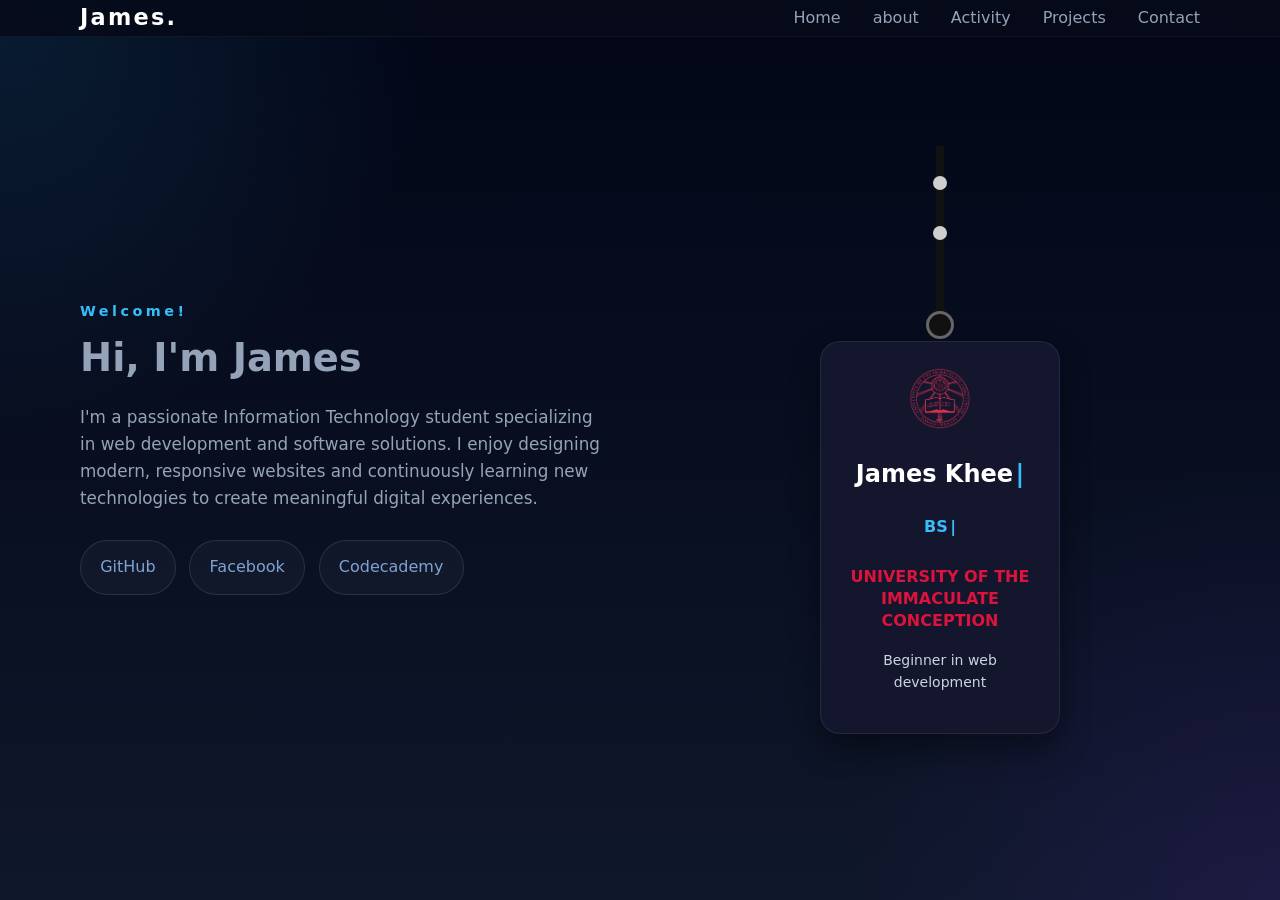
==== Index.html @ e1de124a "Rename index.html to Index.html" ====
<!DOCTYPE html>
<html lang="en">
<head>
    <meta charset="UTF-8">
    <meta name="viewport" content="width=device-width, initial-scale=1.0">
  <title>James Khee Portfolio</title>
  <link rel="icon" type="image/png" href="images/GDGDOC KHEE.png">
  <link rel="stylesheet" href="Home.css">
</head> 

<body> 
  <header class="site-header">
    <div class="container nav-container"> 
   <a href ="Home.html"class="logo">James.</a>
     <nav class="site-nav">
      <a href="index.html">Home</a>
      <a href="about.html">about</a>
      <a href="Activity.html">Activity  </a>
      <a href="Project.html">Projects</a>
      <a href="Contact.html">Contact</a>
    </nav>
    </div>
  </header>
<section class="home">

<div class="container home">
    <div class="home-content">

        <p class="intro">Welcome!</p>

    <h1 class="home-title">
        <span class="intro-line">Hi, I'm James</span>
        
    </h1>

    <p class="description">
        I'm a passionate Information Technology student specializing
        in web development and software solutions. I enjoy designing
        modern, responsive websites and continuously learning new
        technologies to create meaningful digital experiences.
    </p>

    <div class="social-icons">
        <a href="https://github.com/dkhee250000000362-cloud">GitHub</a>
        <a href="https://www.facebook.com/kyoujinzai">Facebook</a>
        <a href="https://www.codecademy.com/profiles/DaveyJamesAKhee">Codecademy</a>
    </div>

</div>

<div class="home-image">

    <div class="id-card-wrapper">

        <div class="lanyard"></div>

        <div class="clip"></div>

        <div class="id-card">

            <img src="images/uic-logo.png"
                 class="id-card-logo"
                 alt="UIC Logo">

            <h2 class="id-card-name typewriter" id="idCardName"></h2>

            <p class="id-card-title typewriter" id="idCardTitle"></p>

            <p class="school">
                UNIVERSITY OF THE IMMACULATE CONCEPTION
            </p>

            <p class="desc">
                Beginner in web development
            </p>

        </div>

    </div>

</div>

</div>

</section>

<script>
const idCardName = document.getElementById("idCardName");
const idCardTitle = document.getElementById("idCardTitle");

const clearText = (element) => {
    if (element) element.textContent = "";
};

const typeText = async (element, text, delay = 95) => {
    if (!element) return;
    element.textContent = "";
    for (const char of text) {
        element.textContent += char;
        await new Promise((resolve) => setTimeout(resolve, delay));
    }
};

const typeWriterSequence = async () => {
    while (true) {
        await typeText(idCardName, "James Khee");
        await typeText(idCardTitle, "BSIT STUDENT");
        await new Promise((resolve) => setTimeout(resolve, 1000));
        clearText(idCardName);
        clearText(idCardTitle);
    }
};

typeWriterSequence();
</script>


</body>
</html>
---- Home.css ----
:root {
  color-scheme: dark;
  --bg: #08090c;
  --surface: rgba(15, 23, 42, 0.92);
  --text: #7da3d4;
  --muted: #94a3b8;
  --accent: #38bdf8;
  --accent-soft: rgba(56, 189, 248, 0.16);
  --border: rgba(148, 163, 184, 0.18);
}


* {
  box-sizing: border-box;
}


html {
  scroll-behavior: smooth;
}


body {
  margin: 0;
  min-height: 100vh;
  background: radial-gradient(circle at top left, rgba(56, 189, 248, 0.12), transparent 28%),
    radial-gradient(circle at bottom right, rgba(124, 58, 237, 0.12), transparent 28%),
    linear-gradient(180deg, #020617 0%, #0f172a 100%);
  color: var(--text);
  font-family: Inter, system-ui, -apple-system, BlinkMacSystemFont, "Segoe UI", sans-serif;
  line-height: 1.6;
}






svg {
  display: block;
  max-width: 100%;
}


a {
  color: inherit;
  text-decoration: none;
}


.container {
  width: min(1120px, calc(100% - 2rem));
  margin: 0 auto;
}



.site-header {
  position: sticky;
  top: 0;
  z-index: 10;
  background: rgba(6, 11, 26, 0.88);
  backdrop-filter: blur(14px);
  border-bottom: 1px solid rgba(148, 163, 184, 0.08);
}


.nav-container {
  display: flex;
  align-items: center;
  justify-content: space-between;
  gap: 2rem;
}


.logo {
  font-size: 1.4rem;
  font-weight: 800;
  letter-spacing: 0.1em;
  color: #ffffff;
}


.site-nav {
  display: flex;
  flex-wrap: wrap;
  gap: 2rem;
}


.site-nav a {
  color: var(--muted);
  transition: color 0.25s ease;
}


.site-nav a:hover {
  color: var(--accent);
}


.section {
  padding: 5rem 0;
}


.home{
    min-height: calc(100vh - 94px);
    display:flex;
    align-items:center;
}

.home .container{
    display:flex;
    justify-content:space-between;
    align-items:center;
    gap:5rem;
}

.home-content{
    flex:1;
}

.home-image{
    flex:1;
    display:flex;
    justify-content:center;
}


.intro {
  margin-bottom: 1rem;
  color: var(--accent);
  font-size: 0.9rem;
  letter-spacing: 0.24em;
  font-weight: 700;
}


.home-title {
  display: flex;
  flex-wrap: wrap;
  gap: 0.35rem;
  align-items: baseline;
  margin: 0;
  font-size: clamp(3rem, 5vw, 4.4rem);
  line-height: 0.98;
}

.home-title .intro-line {
  color: var(--muted);
  font-size: 0.6em;
}

.typewriter {
  display: inline-block;
  min-height: 1.2em;
  color: #ffffff;
}

.typewriter::after {
  content: "|";
  margin-left: 0.15rem;
  color: var(--accent);
  animation: blink 0.9s step-end infinite;
}


.description {
  margin: 1.75rem 0;
  color: var(--muted);
  font-size: 1.05rem;
  max-width: 720px;
}


.social-icons {
  display: flex;
  flex-wrap: wrap;
  gap: 0.85rem;
}


.social-icons a {
  display: inline-flex;
  align-items: center;
  justify-content: center;
  padding: 0.85rem 1.2rem;
  border: 1px solid var(--border);
  border-radius: 999px;
  color: var(--text);
  background: rgba(255, 255, 255, 0.03);
  transition: transform 0.2s ease, border-color 0.2s ease, background 0.2s ease;
}


.social-icons a:hover {
  transform: translateY(-2px);
  border-color: var(--accent);
  background: var(--accent-soft);
}


.id-card-wrapper{
    position:relative;
    display:flex;
    flex-direction:column;
    align-items:center;
    animation: floatCard 3.6s ease-in-out infinite;
    transform-style: preserve-3d;
}


.lanyard{
    width: 8px;
    height: 180px;
    background: #111;
    position: relative;
}

.lanyard::before,
.lanyard::after{
    content: "";
    width: 14px;
    height: 14px;
    background: #cfcfcf;
    border-radius: 50%;
    position: absolute;
    left: 50%;
    transform: translateX(-50%);
}

.lanyard::before{
    top: 30px;
}

.lanyard::after{
    top: 80px;
}

.clip{
    width: 28px;
    height: 28px;
    border: 3px solid #666;
    border-radius: 50%;
    background: #111;

    position: absolute;
    top: 165px;
    left: 50%;
    transform: translateX(-50%);
}


.id-card{
    width: 100%;
    max-width: 240px;
    background: #14162e;
    border-radius: 20px;
    padding: 25px;
    margin-top: 15px;
    text-align: center;
    box-shadow: 0 15px 30px rgba(0,0,0,.4);
    border: 1px solid rgba(255, 255, 255, 0.08);
    transition: transform 0.25s ease, box-shadow 0.25s ease, border-color 0.25s ease;
}

.id-card:hover {
    transform: translateY(-10px) rotate(-3deg) scale(1.02);
    box-shadow: 0 28px 60px rgba(2, 8, 23, 0.5);
    border-color: rgba(56, 189, 248, 0.45);
}

.id-card-logo{
    width: 70px;
    max-width: 80px;
    height: auto;
    object-fit: contain;
    display: block;
    margin: 0 auto 15px;
}

.id-card-name{
    color: white;
    font-size: 24px;
    margin: 10px 0 5px;
}

.id-card-title{
    color: #38bdf8;
    font-weight: bold;
    margin-bottom: 10px;
}

.school{
    color: crimson;
    font-weight: bold;
    line-height: 1.4;
}

.desc{
    color: #cbd5e1;
    font-size: 14px;
    margin-top: 15px;
}

.about,
.projects,
.contact {
  background: rgba(255, 255, 255, 0.02);
  border: 1px solid rgba(148, 163, 184, 0.08);
  border-radius: 24px;
}
.contact {
  padding: 3rem 2rem;
  text-align: left;
}
.about {
  padding: 3rem 2rem;
}




@keyframes floatCard {
  0%,
  100% {
    transform: translateY(0px);
  }
  50% {
    transform: translateY(-8px);
  }
}

@keyframes blink {
  50% {
    opacity: 0;
  }
}

@media (max-width: 780px) {
  .nav-container {
    flex-direction: column;
    align-items: flex-start;
  }


  .site-nav {
    gap: 0.9rem;
  }


  .section {
    padding: 3rem 0;
  }


  .home {
    min-height: auto;
    padding-top: 2rem;
  }
}


@media (max-width: 520px) {
  .container {
    width: calc(100% - 1.5rem);
  }


  .home h1 {
    font-size: 2.6rem;
  }


  .social-icons {
    flex-direction: column;
    align-items: stretch;
  }
}
@media (max-width:768px){

.home .container{

    flex-direction:column;
    text-align:center;
    gap:3rem;

}

.home-content{

    max-width:100%;

}

.home-image{

    width:100%;

}

.social-icons{

    justify-content:center;

}

.lanyard{

    height:130px;

}

.clip{

    top:118px;

}

}
@media(max-width:480px){

.home h1{

    font-size:2.4rem;

}

.description{

    font-size:.95rem;

}

.id-card{

    max-width:210px;
    padding:18px;

}

.id-card-name{

    font-size:20px;

}

.id-card-title{

    font-size:14px;

}

.school{

    font-size:13px;

}

.desc{

    font-size:12px;

}

.social-icons{

    flex-direction:column;

}

.social-icons a{

    width:100%;

}

}
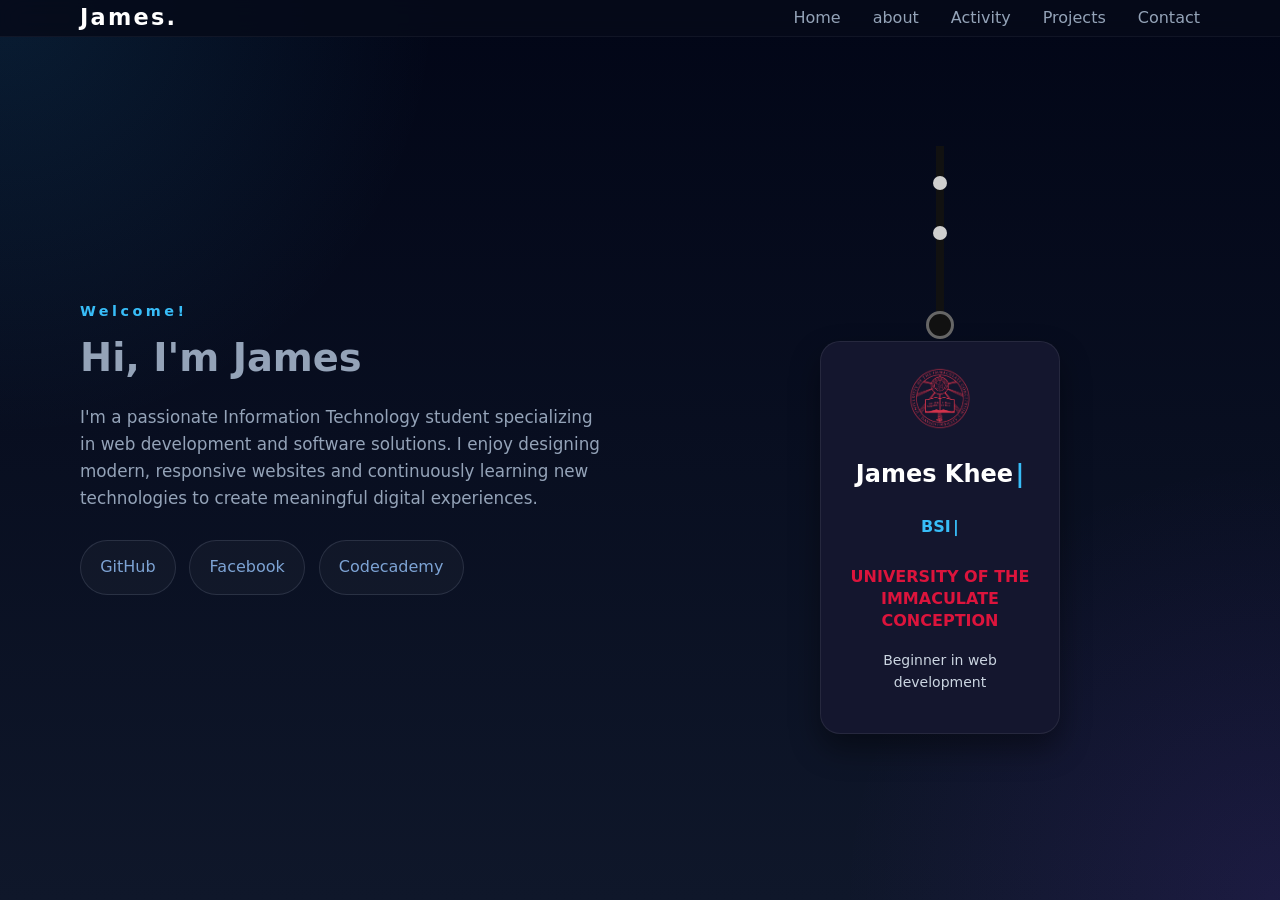
==== commit f0ac6831: "Fix link case sensitivity for Index.html" ====
--- a/Index.html
+++ b/Index.html
@@ -13,7 +13,7 @@
     <div class="container nav-container"> 
    <a href ="Home.html"class="logo">James.</a>
      <nav class="site-nav">
-      <a href="index.html">Home</a>
+      <a href="Index.html">Home</a>
       <a href="about.html">about</a>
       <a href="Activity.html">Activity  </a>
       <a href="Project.html">Projects</a>
